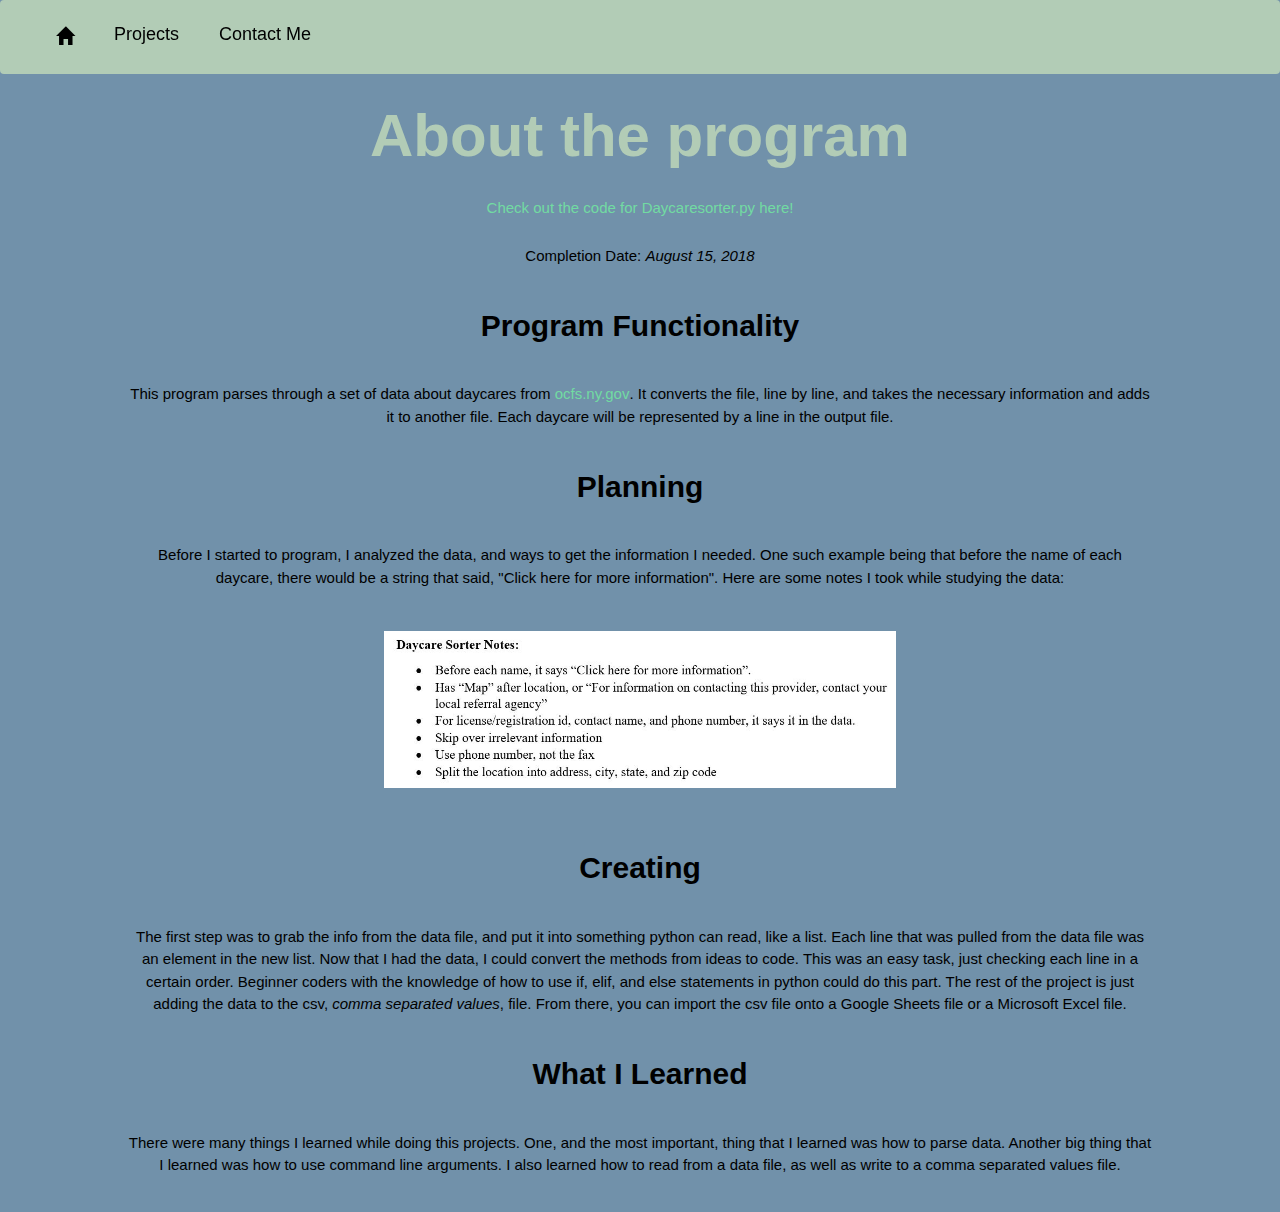
==== daycaresorter.html @ 916dd867 "Added all files" ====
<!DOCTYPE html>
<html>
<head>
	<title>Day Care Sorter</title>
	<link rel="stylesheet" href="https://maxcdn.bootstrapcdn.com/bootstrap/3.3.7/css/bootstrap.min.css">
	<link rel="stylesheet" type="text/css" href="bootstrap.css">
	<link rel="stylesheet" type="text/css" href="draft.css">
</head>
<body id="main">

	<div class="position-fixed">
		<nav class="navbar" id="bar-color">
			<ul>
				<a class="navbar-brand float-left" id="bar-item-color" href="draft.html"><span class="glyphicon glyphicon-home" aria-hidden="true"></span></a>
				<div class="dropdown navbar-brand float-left nav-dropdown">
					<a class="dropbtn" href="#projects">Projects</a>
					<div class="dropdown-content">
						<a href="minesweeper.html" class="extra-small">Minesweeper</a>
						<a href="daycaresorter.html" class="extra-small">Daycaresorter</a>
						<a href="pokerhand.html" class="extra-small">Pokerhand</a>
						<a href="website.html" class="extra-small">Website</a>
					</div>
				</div>
				<a class="navbar-brand float-left nav-anchor nav-item-color" onclick="openNav()">Contact Me</a>
			</ul>
		</nav>
	</div>
	<div id="mySidenav" class="sidenav">
		<a href="javascript:void(0)" class="closebtn" onclick="closeNav()">&times;</a>
		<a href="https://www.instagram.com/kyle_gwon">Instagram</a>
		<a href="mailto:kylegwon@gmail.com">Email</a>
		<a href="https://github.com/KyleGwon?tab=repositories">Github</a>
	</div>
	<div class="end">
		<center><h1 class="bigger special-padding cust-offset" id="heading">About the program</h1></center>
		<div class="small normal python-padding"><center><a href="https://github.com/KyleGwon/Daycares/blob/master/Daycaresorter.py" id="bright-special" class="underline-animation">Check out the code for Daycaresorter.py here!</a></center></div>
		<center><p class="small normal python-padding">Completion Date: <i>August 15, 2018</i></p></center>
		<center><p class="heading heading-padding">Program Functionality</p>
			<p class="small normal">This program parses through a set of data about daycares from <a href="https://www.ocfs.ny.gov/main/childcare/ccfs_template.asp" id="bright-special" class="underline-animation">ocfs.ny.gov</a>. It converts the file, line by line, and takes the necessary information and adds it to another file. Each daycare will be represented by a line in the output file.</p>
			<p class="heading heading-padding">Planning</p>
				<p class="small normal">Before I started to program, I analyzed the data, and ways to get the information I needed. One such example being that before the name of each daycare, there would be a string that said, "Click here for more information". Here are some notes I took while studying the data:</p>
				<img class="images" src="daycare-sorter-notes.JPG">
			<p class="heading heading-padding">Creating</p>
				<p class="small normal">The first step was to grab the info from the data file, and put it into something python can read, like a list. Each line that was pulled from the data file was an element in the new list. Now that I had the data, I could convert the methods from ideas to code. This was an easy task, just checking each line in a certain order. Beginner coders with the knowledge of how to use if, elif, and else statements in python could do this part. The rest of the project is just adding the data to the csv, <i>comma separated values</i>, file. From there, you can import the csv file onto a Google Sheets file or a Microsoft Excel file.</p>
			<p class="heading heading-padding">What I Learned</p>
				<p class="small normal">There were many things I learned while doing this projects. One, and the most important, thing that I learned was how to parse data. Another big thing that I learned was how to use command line arguments. I also learned how to read from a data file, as well as write to a comma separated values file.</p>
		</center>
	</div>
	<script src="https://code.jquery.com/jquery-3.3.1.js"></script>
	<script src="https://stackpath.bootstrapcdn.com/bootstrap/4.1.3/js/bootstrap.js"></script>
	<script>
	function openNav() {
		document.getElementById("mySidenav").style.width = "225px";
		document.getElementById("main").style.marginLeft = "225px";
		document.getElementById("main").style.transition = "all 0.5s";
}

	function closeNav() {
		document.getElementById("mySidenav").style.width = "0";
		document.getElementById("main").style.marginLeft= "0";
}
	</script>
</body>
</html>
---- draft.css ----
/*BOOTSTRAP*/
.navbar {
	position: relative;
	display: -ms-flexbox;
	display: flex;
	-ms-flex-wrap: wrap;
	flex-wrap: wrap;
	-ms-flex-align: center;
	align-items: center;
	-ms-flex-pack: justify;
	margin: 0px auto 0px auto;
	padding-top: 10px;
	padding-bottom: 12px;
	background-color: black;
	line-height: 1.5;
}
.navbar-brand {
	display: inline-block !important;
	margin-right: 1rem !important;
	font-size: 1.25rem;
	line-height: inherit;
	white-space: nowrap;
	color: black;
	font-size: 18px;
}
.btn {
	display: inline-block;
	font-weight: 400;
	text-align: center;
	white-space: nowrap;
	vertical-align: middle;
	-webkit-user-select: none;
	-moz-user-select: none;
	-ms-user-select: none;
	user-select: none;
	border: 1px solid transparent;
	padding: 0.375rem 0.75rem;
	font-size: 1rem;
	line-height: 1.5;
	border-radius: 0.25rem !important;
	transition: color 0.15s ease-in-out, background-color 0.15s ease-in-out, border-color 0.15s ease-in-out, box-shadow 0.15s ease-in-out;
	max-height: 42px
}
a {
	border-radius: 0.25rem;
}
.navbar-brand:hover, .btn:hover {
	background: none;
	color: white !important;
	border-radius: 10px !important;
	transition-property: none !important;
	cursor: pointer !important;
}
.navbar-brand:hover, .navbar-brand:focus {
	text-decoration: none;
}
.position-fixed {
	position: fixed !important;
	z-index: 1020;
	width: 100%;
}
@media (min-width: 768px) {
	.col-md {
		-ms-flex-preferred-size: 0;
		flex-basis: 0;
		-ms-flex-positive: 1;
		flex-grow: 1;
		max-width: 100%;
	}
	.col-md-auto {
		-ms-flex: 0 0 auto;
		flex: 0 0 auto;
		width: auto;
		max-width: none;
	}
	.col-md-1 {
		-ms-flex: 0 0 8.333333%;
		flex: 0 0 8.333333%;
		max-width: 8.333333%;
	}
	.col-md-2 {
		-ms-flex: 0 0 16.666667%;
		flex: 0 0 16.666667%;
		max-width: 16.666667%;
	}
	.col-md-3 {
		-ms-flex: 0 0 25%;
		flex: 0 0 25%;
		max-width: 25%;
	}
	.col-md-4 {
		-ms-flex: 0 0 33.333333%;
		flex: 0 0 33.333333%;
		max-width: 33.333333%;
	}
	.col-md-5 {
		-ms-flex: 0 0 41.666667%;
		flex: 0 0 41.666667%;
		max-width: 41.666667%;
	}
	.col-md-6 {
		-ms-flex: 0 0 50%;
		flex: 0 0 50%;
		max-width: 50%;
	}
	.col-md-7 {
		-ms-flex: 0 0 58.333333%;
		flex: 0 0 58.333333%;
		max-width: 58.333333%;
	}
	.col-md-8 {
		-ms-flex: 0 0 66.666667%;
		flex: 0 0 66.666667%;
		max-width: 66.666667%;
	}
	.col-md-9 {
		-ms-flex: 0 0 75%;
		flex: 0 0 75%;
		max-width: 75%;
	}
	.col-md-10 {
		-ms-flex: 0 0 83.333333%;
		flex: 0 0 83.333333%;
		max-width: 83.333333%;
	}
	.col-md-11 {
		-ms-flex: 0 0 91.666667%;
		flex: 0 0 91.666667%;
		max-width: 91.666667%;
	}
	.col-md-12 {
		-ms-flex: 0 0 100%;
		flex: 0 0 100%;
		max-width: 100%;
	}
	.order-md-first {
		-ms-flex-order: -1;
		order: -1;
	}
	.order-md-last {
		-ms-flex-order: 13;
		order: 13;
	}
	.order-md-0 {
		-ms-flex-order: 0;
		order: 0;
	}
	.order-md-1 {
		-ms-flex-order: 1;
		order: 1;
	}
	.order-md-2 {
		-ms-flex-order: 2;
		order: 2;
	}
	.order-md-3 {
		-ms-flex-order: 3;
		order: 3;
	}
	.order-md-4 {
		-ms-flex-order: 4;
		order: 4;
	}
	.order-md-5 {
		-ms-flex-order: 5;
		order: 5;
	}
	.order-md-6 {
		-ms-flex-order: 6;
		order: 6;
	}
	.order-md-7 {
		-ms-flex-order: 7;
		order: 7;
	}
	.order-md-8 {
		-ms-flex-order: 8;
		order: 8;
	}
	.order-md-9 {
		-ms-flex-order: 9;
		order: 9;
	}
	.order-md-10 {
		-ms-flex-order: 10;
		order: 10;
	}
	.order-md-11 {
		-ms-flex-order: 11;
		order: 11;
	}
	.order-md-12 {
		-ms-flex-order: 12;
		order: 12;
	}
	.offset-md-0 {
		margin-left: 0;
	}
	.offset-md-1 {
		margin-left: 8.333333%;
	}
	.offset-md-2 {
		margin-left: 16.666667%;
	}
	.offset-md-3 {
		margin-left: 25%;
	}
	.offset-md-4 {
		margin-left: 33.333333%;
	}
	.offset-md-5 {
		margin-left: 41.666667%;
	}
	.offset-md-6 {
		margin-left: 50%;
	}
	.offset-md-7 {
		margin-left: 58.333333%;
	}
	.offset-md-8 {
		margin-left: 66.666667%;
	}
	.offset-md-9 {
		margin-left: 75%;
	}
	.offset-md-10 {
		margin-left: 83.333333%;
	}
	.offset-md-11 {
		margin-left: 91.666667%;
	}
}
.col-1, .col-2, .col-3, .col-4, .col-5, .col-6, .col-7, .col-8, .col-9, .col-10, .col-11, .col-12, .col,
.col-auto, .col-sm-1, .col-sm-2, .col-sm-3, .col-sm-4, .col-sm-5, .col-sm-6, .col-sm-7, .col-sm-8, .col-sm-9, .col-sm-10, .col-sm-11, .col-sm-12, .col-sm,
.col-sm-auto, .col-md-1, .col-md-2, .col-md-3, .col-md-4, .col-md-5, .col-md-6, .col-md-7, .col-md-8, .col-md-9, .col-md-10, .col-md-11, .col-md-12, .col-md,
.col-md-auto, .col-lg-1, .col-lg-2, .col-lg-3, .col-lg-4, .col-lg-5, .col-lg-6, .col-lg-7, .col-lg-8, .col-lg-9, .col-lg-10, .col-lg-11, .col-lg-12, .col-lg,
.col-lg-auto, .col-xl-1, .col-xl-2, .col-xl-3, .col-xl-4, .col-xl-5, .col-xl-6, .col-xl-7, .col-xl-8, .col-xl-9, .col-xl-10, .col-xl-11, .col-xl-12, .col-xl,
.col-xl-auto {
	position: relative;
	width: 100%;
	min-height: 1px;
	padding-right: 15px;
	padding-left: 15px;
}
.my-auto {
	margin-top: auto;
	margin-bottom: auto;
}
.row {
	display: -ms-flexbox;
	display: flex;
	-ms-flex-wrap: wrap;
	flex-wrap: wrap;
	margin-right: -15px;
	margin-left: -15px;
}
.glyphicon {
	position:relative;
	top:1px;
	display:inline-block;
	line-height:1;
	-webkit-font-smoothing:antialiased;
	-moz-osx-font-smoothing:grayscale
}








/*BOOTSTRAP*/
html {
	scroll-behavior: smooth;
}
html a {
	text-decoration: none !important;
}
.home-padding {
	padding-top: none;
	padding-right: 20px;
	padding-left: 20px;
}
.paragraph-padding {
	padding-top: 75px;
	padding-right: 50px;
	padding-left: 50px;
}
#bright-special {
	color: #71dba2 !important;
	text-decoration: none !important;
}
#bright-special:before {
	background-color: #71dba2;
}
#dark-special {
	color: #577A3A;
	text-decoration: none !important;
}
#dark-special:before {
	background-color: #577A3A;
}
#name {
	color: #b2ccb6;
}
#heading {
	font-weight: 650;
	color: #b2ccb6;
}
.bigger {
	font-size: 60px !important;
}
.small {
	font-size: 15px !important;
}
.extra-small {
	font-size: 10px !important;
}
body {
	background-color: #7191aa;
	color: black;
}
.unique {
	float: left;
	padding-top: 5%;
	padding-bottom: 5%;
	padding-left: 5%;
	padding-right: 5%;
	line-height: 125%;
}
.project-heading {
	font-size: 30px;
	min-height: 48px;
}
.float-left {
	float: left !important;
}
.test {
	padding-top: 17% !important;
}
.blue {
	background-color: #7191aa;
}
.blue-color {
	color: #7191aa;
}
.white {
	background-color: white;
}
.white-color {
	color: white;
}
.black-color {
	color: black;
}
.cust-offset-first {
	padding-top: 196px;
	margin: 0px !important;
}
.cust-offset {
	padding-top: 74px;
	margin: 0px !important;
}
.about-me-padding {
	padding-top: 86px;
	padding-bottom: 32px;
}
.coding-background-padding {
	padding-top: 86px;
	padding-bottom: 62px;
}
.projects-padding {
	padding-top: 60px;
	padding-bottom: 60px;
}
.project-row-padding {
	padding-top: 53.2px;
}
.contact {
	float: right;
	font-size: 1.15rem;
}
.learn-more {
	margin-top: 40px;
	color: black;
	font-size: 1.5rem;
	border-radius: 10px !important;
}
.float-right {
	float: right;
}
a:focus {
	color: black;
}
.dropbtn {
	display: inline-block !important;
	/*font-size: 2rem !important;*/
	background-color: rgba(0, 0, 0, 0);
	color: black;
	border: none;
	line-height: inherit;
	white-space: nowrap;
	padding: 0px !important;
	}
.dropbtn:hover {
	color: white !important;
}

/* The container <div> - needed to position the dropdown content */
.dropdown {
	position: relative;
	display: inline-block;
}

/* Dropdown Content (Hidden by Default) */
.dropdown-content {
	display: none;
	position: absolute;
	background-color: #f9f9f9;
	min-width: 100px;
	max-width: 130px;
	box-shadow: 0px 8px 16px 0px rgba(0,0,0,0.2);
	z-index: 1;
/*below is from https://stackoverflow.com/questions/38419705/position-dropdown-button-and-dropdown-menu-in-center*/
	left: 50%;
	right: auto;
	text-align: center;
	transform: translate(-50%, 0);
	margin-top: 15px;
}

/* Links inside the dropdown */
.dropdown-content a {
	color: black;
	padding: 12px 16px;
	text-decoration: none;
	display: block;
}

/* Change color of dropdown links on hover */
.dropdown-content a:hover {background-color: #f1f1f1}

/* Show the dropdown menu on hover */
.dropdown:hover .dropdown-content {
	display: block;
}

/* Change the background color of the dropdown button when the dropdown content is shown */
.dropdown:hover .dropbtn {
	color: white !important;
	border-radius: 10px !important;
	transition-property: none !important;
	cursor: pointer !important;
}
.derp {
	transition-duration: 2s;
}
.derp-btn-1 {
	color: black;
	background-color: white;
}
.derp-btn-1:hover {
	color: white;
	background-color: black;
	padding: 10px;
}
.button {
	background-color: #4CAF50; /* Green */
	border: none;
	color: white;
	padding: 16px 32px;
	text-align: center;
	text-decoration: none;
	display: inline-block;
	font-size: 16px;
	margin: 4px 2px;
	-webkit-transition-duration: 0.4s; /* Safari */
	transition-duration: 2s;
	cursor: pointer;
}

.button1 {
	background-color: white; 
	color: black; 
	border: 2px solid #4CAF50;
}

.button1:hover {
	background-color: #4CAF50;
	color: white;
}
.portrait-text {
	font-size: 100px;
	margin: 0px !important;
}
.portrait {
	bottom: -74px;
	position: absolute;
	height: 441px;
	right: 0;
	padding-right: 26%;
}
.cust-container {
	padding-left: 2.5% !important;
	padding-right: 2.5% !important;
}
.portrait-text-center {
	align-items: center;
	justify-content: center;
}
.nav-anchor {
	padding-top: 18px !important;
}
.nav-dropdown {
	padding-top: 9.5px !important;
}
.portrait-test {
	vertical-align: center;
	height: 200px;
	position: absolute;
	bottom: -100px;
}
.heading {
	font-weight: bold;
	font-size: 3rem;
}
.heading-padding {
	padding-top: 2%;
	padding-bottom: 2%;
}
.normal {
	font-size: 15px;
	padding-left: 10%;
	padding-right: 10%;
	width: 100%
}
.images {
	margin: 2.5%;
	width: 40%;
	transition: width 1s ease;
}
.images:hover {
	transition: width 1s ease;
	width: 60%;
}
.learn-more:hover {
	background-color: black;
}
#bar-color {
	background-color: #b2ccb6;
}
#bar-item-color, .nav-item-color {
	color: black;
	line-height: 1rem;
}
.expand-image {
	padding: 5%;
	width: 100px;
}

.underline-animation {
	position: relative;
	display: inline-block !important;
	transition: color 0.1s,background-color 0.1s,padding 0.2s ease-in;
}
.underline-animation::before {
	content: "";
	position: absolute;
	bottom: 2px;
	left: 0;
	height: 2px;
	width: 100%;
	background-color: #fff;
	transform-origin: middle top;
	transform: scale(0, 1);
	transition: color 0.1s,transform 0.5s ease-out;
}
.underline-animation:hover::before, .underline-animation:focus::before {
	transform: scale(1, 1);
}
.projects-picture {
	height: 200px;
	transition: height 0.2s;
}
.projects-picture:hover {
	height: 225px;
	transition: height 0.2s;
}
.sub-heading {
	font-size: 20px;
	font-weight: 450;
}
.row-padding {
	padding-top: 3%;
}
#special {
	color: #71dba2;
}
.end {
	padding-bottom: 25px;
}
.special-padding {
	padding-top: 100px;
}
/*.sidenav {
	height: 100%;
	width: 0;
	position: fixed;
	z-index: 1;
	top: 0;
	left: 0;
	background-color: black;
	overflow-x: hidden;
	transition: 0.3s;
	padding-top: 75px;
}
.sidenav a {
	padding-top: 10px;
	padding-left: 5px;
	padding-bottom: 10px;
	display: block;
	transition: 0.2s;
	font-size: 75px;
}
.sidenav a:hover {
	color: white;
}
.sidenav .close {
	position: absolute;
	bottom: 0;
	right: 20px;
	font-size: 25px;
	margin-left: 50px
}*/
.sidenav {
  height: 100%;
  width: 0;
  position: fixed;
  z-index: 1023;
  top: 0;
  left: 0;
  background-color: #111;
  overflow-x: hidden;
  transition: 0.5s;
  padding-top: 60px;
}

.sidenav a {
  padding: 8px 8px 8px 32px;
  text-decoration: none;
  font-size: 25px;
  color: #818181;
  display: block;
  transition: 0.3s;
}

.sidenav a:hover {
  color: #f1f1f1;
}

.sidenav .closebtn {
  position: absolute;
  top: 0;
  right: 25px;
  font-size: 36px;
  margin-left: 50px;
}
.python-padding {
	padding-top: 25px;
}
.about-me-picture {
	width: 350px;
}
.about-me-paragraph-top {
	padding-right: 400px;
}
.about-me-paragraph-bottom {
	padding-left: 400px;
}
.about-me-div {
	padding: 50px;
}
@media (min-width: 1920px){
	
	.paragraph-padding {
		padding-left: 100px;
		padding-right: 100px;
	}
	.about-me-padding {
		padding-top: 70px;
		padding-bottom: 70px;
	}
	.about-me-picture {
		width: 450px;
		padding-top: 50px;
	}
	.coding-background-padding {
		padding-top: 80px;
		padding-bottom: 120px;
	}
	.cust-offset-first {
		padding-top: 239px;
	}
	#special-btn {
		margin-bottom: 239px;
	}
	.cust-offset {
		padding-top: 74;
	}
	.portrait-text {
		font-size: 150px;
	}
	.portrait {
		height: 700px;
		padding-right: 110px;
	}
	.extra-small {
		font-size: 12px !important;
	}
	.small {
		font-size: 30px !important;
	}
	.bigger {
		font-size: 90px !important;
	}
	.dropdown-content {
		margin-top: 13px !important;
	}
	.heading-padding {
		padding-top: 80px;
		padding-bottom: 80px;
	}
	.heading {
		font-size: 4.5rem;
	}
	.sub-heading {
		font-size: 30px;
	}
	.function-text {
		font-size: 23px;
	}
	.end {
		padding-bottom: 50px;
	}
	.special-padding {
		padding-top: 135px;
	}
	.underline-animation:hover::before, .underline-animation:focus::before {
		transform: scale(1, 1.75);
	}
	.project-row-padding {
		padding-bottom: 50px;
	}
	.projects-picture {
		height: 300px;
	}
	.projects-picture:hover {
		height: 350px;
	}
	.about-me-paragraph-top {
		padding-right: 470px;
	}
	.about-me-paragraph-bottom {
		padding-left: 470px;
	}
	.about-me-div {
		padding: 100px;
	}
}
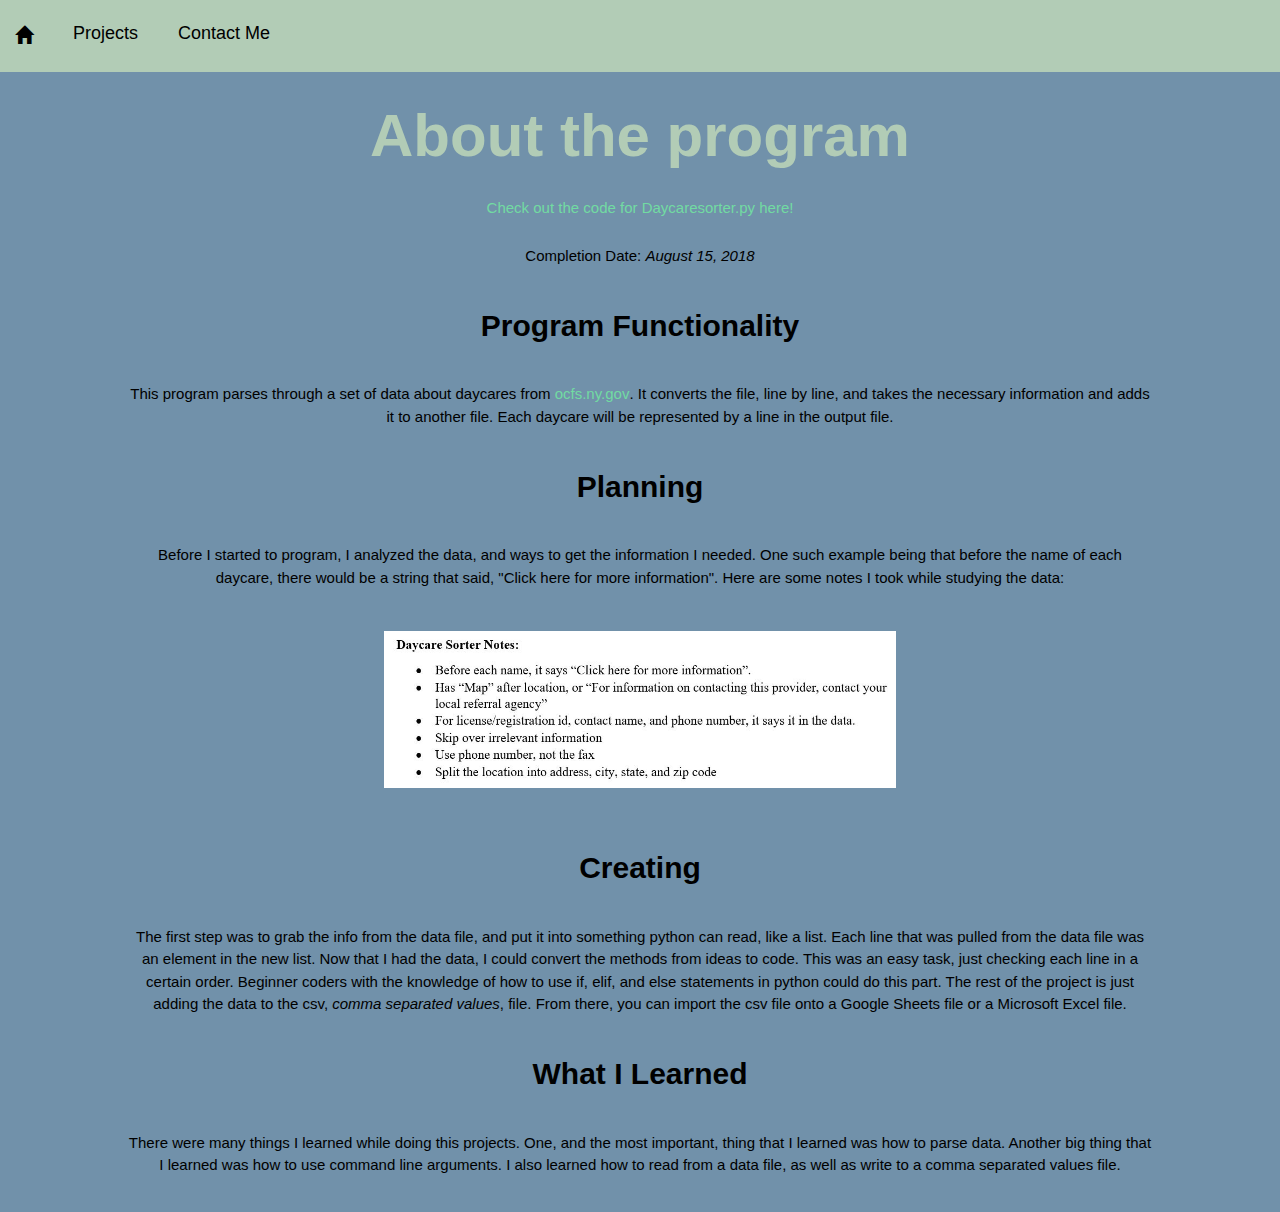
==== commit 1d258102: "multiple changes" ====
--- a/daycaresorter.html
+++ b/daycaresorter.html
@@ -7,11 +7,11 @@
 	<link rel="stylesheet" type="text/css" href="draft.css">
 </head>
 <body id="main">
-
+	<div class="blue">
 	<div class="position-fixed">
 		<nav class="navbar" id="bar-color">
 			<ul>
-				<a class="navbar-brand float-left" id="bar-item-color" href="draft.html"><span class="glyphicon glyphicon-home" aria-hidden="true"></span></a>
+				<a class="navbar-brand float-left" id="bar-item-color" href="https://kylegwon.github.io/"><span class="glyphicon glyphicon-home" aria-hidden="true"></span></a>
 				<div class="dropdown navbar-brand float-left nav-dropdown">
 					<a class="dropbtn" href="#projects">Projects</a>
 					<div class="dropdown-content">
@@ -46,6 +46,7 @@
 				<p class="small normal">There were many things I learned while doing this projects. One, and the most important, thing that I learned was how to parse data. Another big thing that I learned was how to use command line arguments. I also learned how to read from a data file, as well as write to a comma separated values file.</p>
 		</center>
 	</div>
+	</div>
 	<script src="https://code.jquery.com/jquery-3.3.1.js"></script>
 	<script src="https://stackpath.bootstrapcdn.com/bootstrap/4.1.3/js/bootstrap.js"></script>
 	<script>
--- a/draft.css
+++ b/draft.css
@@ -277,6 +277,20 @@
 html a {
 	text-decoration: none !important;
 }
+ul {
+	padding: 0;
+}
+li {
+	text-align: center !important;
+}
+nav {
+	border: none !important;
+	border-radius: 0 !important;
+}
+.no-bullet {
+	list-style-type: none;
+	text-align: center;
+}
 .home-padding {
 	padding-top: none;
 	padding-right: 20px;
@@ -318,7 +332,6 @@
 	font-size: 10px !important;
 }
 body {
-	background-color: #7191aa;
 	color: black;
 }
 .unique {
@@ -359,7 +372,7 @@
 	margin: 0px !important;
 }
 .cust-offset {
-	padding-top: 74px;
+	padding-top: 72px;
 	margin: 0px !important;
 }
 .about-me-padding {
@@ -405,6 +418,7 @@
 	}
 .dropbtn:hover {
 	color: white !important;
+	background-color: rgba(0, 0, 0, 0) !important;
 }
 
 /* The container <div> - needed to position the dropdown content */
@@ -681,6 +695,17 @@
 .about-me-div {
 	padding: 50px;
 }
+.navbar-default .navbar-toggle, .navbar-default .navbar-toggle:hover, .navbar-default .navbar-toggle:focus{
+	background-color: rgba(0, 0, 0, 0) !important;
+	border: none;
+}
+.navbar-collapse {
+	border: none;
+	box-shadow: none;
+}
+.hide-item {
+	display: none;
+}
 @media (min-width: 1920px){
 	
 	.paragraph-padding {
@@ -767,4 +792,40 @@
 	.about-me-div {
 		padding: 100px;
 	}
-}+}
+@media (max-width: 1200px){
+	.portrait {
+		display: none !important;
+	}
+}
+@media (max-width: 950px){
+	.about-me-picture {
+		display: none;
+	}
+	.about-me-paragraph-top, .about-me-paragraph-bottom {
+		margin: 0;
+		padding: 0;
+	}
+}
+@media (max-width: 768px){
+	 .project-row-padding {
+	 	padding-top: 0;
+	 }
+	 li, a {
+		width: 100%;
+	}
+	.hide-item {
+		display: block;
+		vertical-align: center;
+	}
+	.hide-home {
+		visibility: hidden !important;
+	}
+	.cust-offset {
+		padding-top: 70px;
+	}
+}
+@media (max-width: 576px){
+	.portrait-text {
+		font-size: 75px;
+	}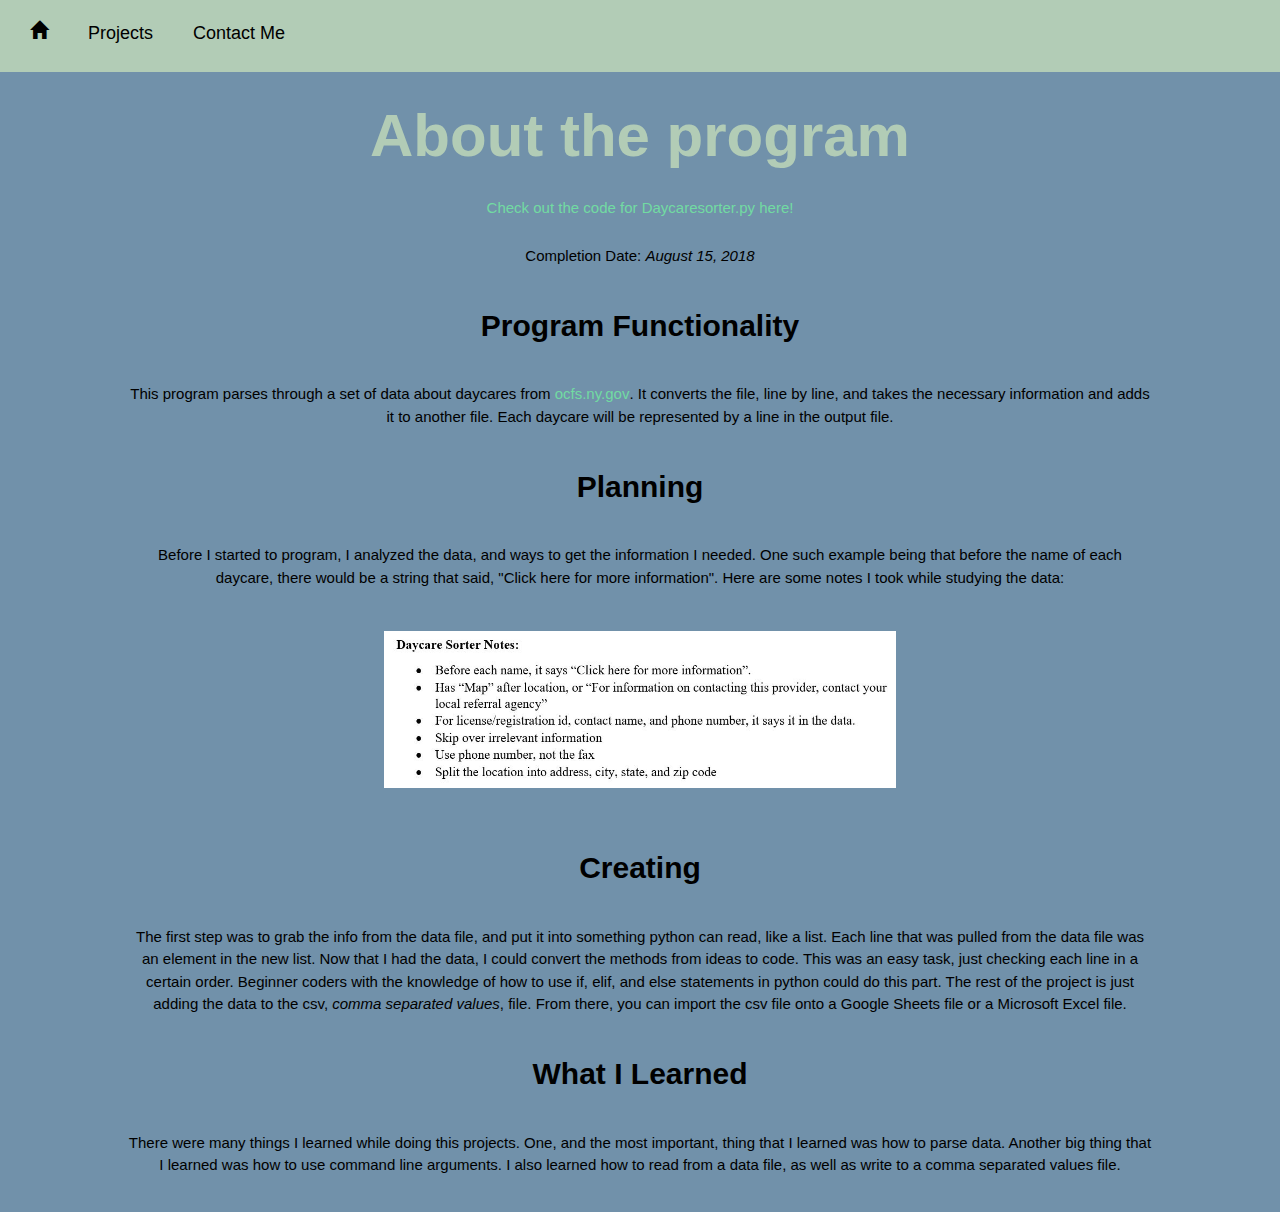
==== commit dc5d3872: "Updated multiple files" ====
--- a/daycaresorter.html
+++ b/daycaresorter.html
@@ -2,27 +2,37 @@
 <html>
 <head>
 	<title>Day Care Sorter</title>
+	<link rel="stylesheet" type="text/css" href="normalize.css">
 	<link rel="stylesheet" href="https://maxcdn.bootstrapcdn.com/bootstrap/3.3.7/css/bootstrap.min.css">
 	<link rel="stylesheet" type="text/css" href="bootstrap.css">
 	<link rel="stylesheet" type="text/css" href="draft.css">
+	<meta name="viewport" content="width=device-width, initial-scale=1">
 </head>
 <body id="main">
 	<div class="blue">
 	<div class="position-fixed">
-		<nav class="navbar" id="bar-color">
-			<ul>
-				<a class="navbar-brand float-left" id="bar-item-color" href="https://kylegwon.github.io/"><span class="glyphicon glyphicon-home" aria-hidden="true"></span></a>
-				<div class="dropdown navbar-brand float-left nav-dropdown">
-					<a class="dropbtn" href="#projects">Projects</a>
-					<div class="dropdown-content">
-						<a href="minesweeper.html" class="extra-small">Minesweeper</a>
-						<a href="daycaresorter.html" class="extra-small">Daycaresorter</a>
-						<a href="pokerhand.html" class="extra-small">Pokerhand</a>
-						<a href="website.html" class="extra-small">Website</a>
-					</div>
-				</div>
-				<a class="navbar-brand float-left nav-anchor nav-item-color" onclick="openNav()">Contact Me</a>
-			</ul>
+		<nav class="navbar navbar-default" id="bar-color">
+			<center><button type="button" class="navbar-toggle collapsed" data-toggle="collapse" data-target="#collapse" aria-expanded="false">
+				<span class="sr-only">Toggle navigation</span>
+				<span class="icon-bar"></span>
+				<span class="icon-bar"></span>
+				<span class="icon-bar"></span>
+			</button></center>
+			<div class="collapse navbar-collapse" id="collapse">
+				<ul class="nav no-bullet">
+					<li class="nav-item"><a class="navbar-brand" id="bar-item-color" href="https://kylegwon.github.io/"><span class="hide-item">Home</span><span class="glyphicon glyphicon-home hide-home"></span></a></li>
+					<li class="dropdown navbar-brand float-left nav-dropdown">
+						<a class="dropbtn" href="#projects">Projects</a>
+						<ul class="dropdown-content no-bullet">
+							<a href="minesweeper.html" class="extra-small">Minesweeper</a>
+							<a href="daycaresorter.html" class="extra-small">Daycaresorter</a>
+							<a href="pokerhand.html" class="extra-small">Pokerhand</a>
+							<a href="website.html" class="extra-small">Website</a>
+						</ul>
+					</li>
+					<li><a class="navbar-brand float-left nav-anchor nav-item-color" onclick="openNav()">Contact Me</a></li>
+				</ul>
+			</div>
 		</nav>
 	</div>
 	<div id="mySidenav" class="sidenav">
--- a/draft.css
+++ b/draft.css
@@ -420,7 +420,9 @@
 	color: white !important;
 	background-color: rgba(0, 0, 0, 0) !important;
 }
-
+.dropbtn:focus {
+	background-color: rgba(0, 0, 0, 0) !important;
+}
 /* The container <div> - needed to position the dropdown content */
 .dropdown {
 	position: relative;
@@ -706,6 +708,9 @@
 .hide-item {
 	display: none;
 }
+.black {
+	color: black;
+}
 @media (min-width: 1920px){
 	
 	.paragraph-padding {
@@ -816,16 +821,24 @@
 	}
 	.hide-item {
 		display: block;
-		vertical-align: center;
 	}
 	.hide-home {
 		visibility: hidden !important;
 	}
 	.cust-offset {
 		padding-top: 70px;
+	}
+	.images, .images:hover {
+		width: 90%;
+	}
+	.underline-animation::before {
+		width: 0;
 	}
 }
 @media (max-width: 576px){
 	.portrait-text {
 		font-size: 75px;
+	}
+	.images, .images:hover {
+		width: 95%;
 	}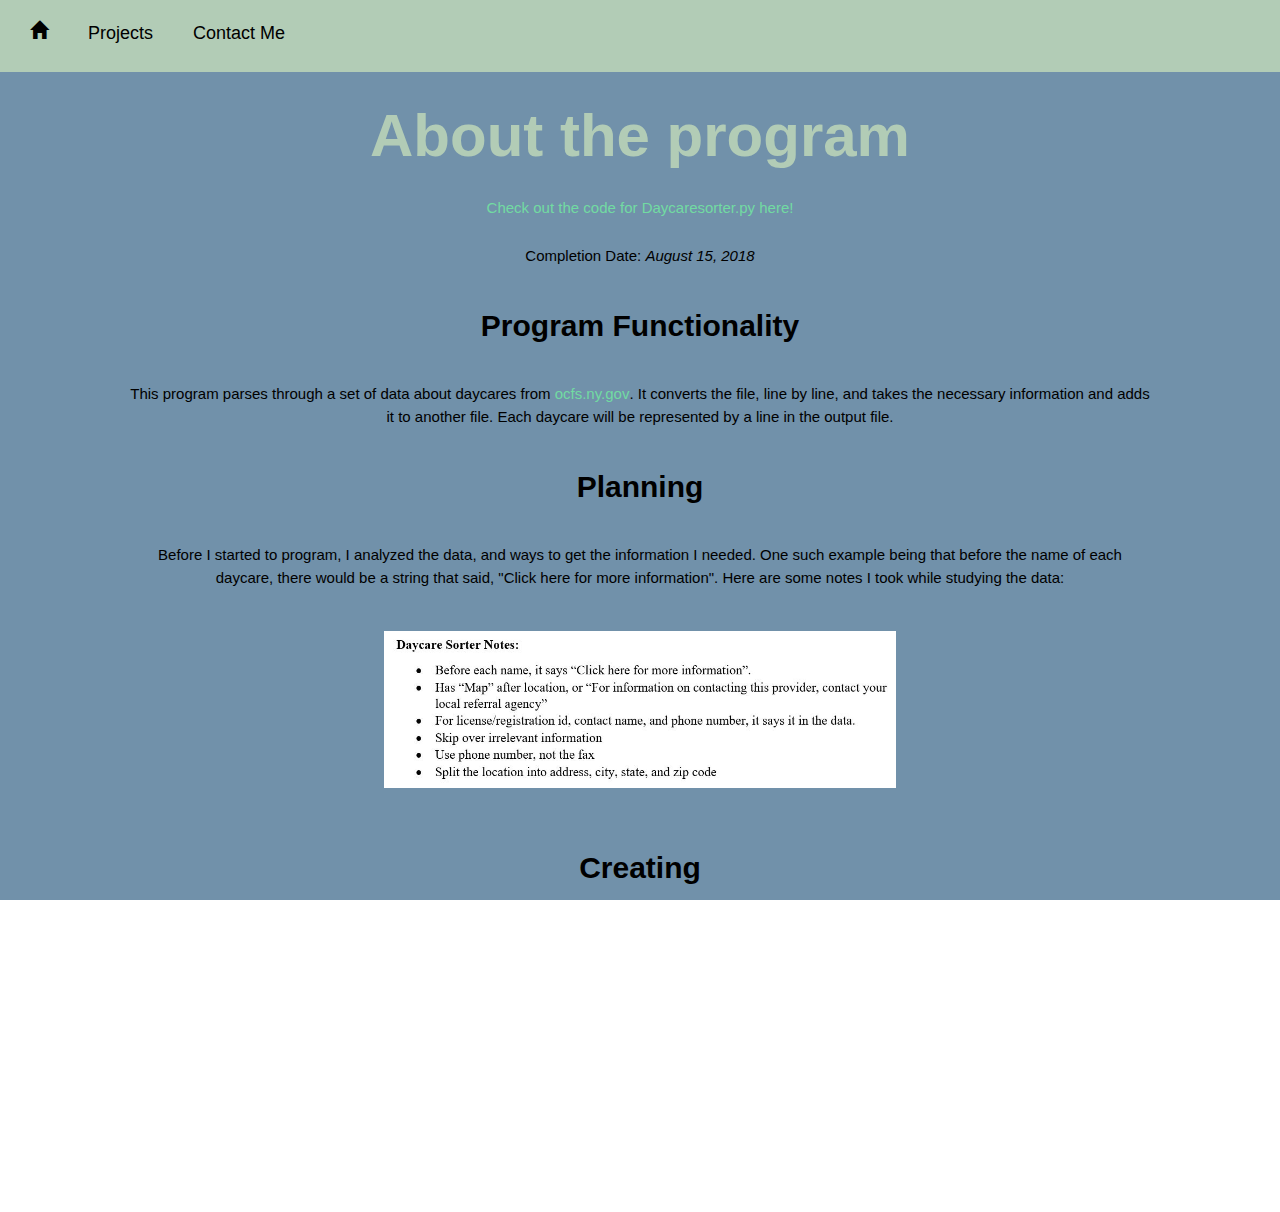
==== commit ffb2cbd7: "Added stock-market.html" ====
--- a/daycaresorter.html
+++ b/daycaresorter.html
@@ -26,8 +26,9 @@
 						<ul class="dropdown-content no-bullet">
 							<a href="minesweeper.html" class="extra-small">Minesweeper</a>
 							<a href="daycaresorter.html" class="extra-small">Daycaresorter</a>
-							<a href="pokerhand.html" class="extra-small">Pokerhand</a>
+							<a href="pokerhand.html" class="extra-small">Poker Hand</a>
 							<a href="website.html" class="extra-small">Website</a>
+							<a href="stock-market.html" class="extra-small">Stock Market</a>
 						</ul>
 					</li>
 					<li><a class="navbar-brand float-left nav-anchor nav-item-color" onclick="openNav()">Contact Me</a></li>
@@ -51,7 +52,7 @@
 				<p class="small normal">Before I started to program, I analyzed the data, and ways to get the information I needed. One such example being that before the name of each daycare, there would be a string that said, "Click here for more information". Here are some notes I took while studying the data:</p>
 				<img class="images" src="daycare-sorter-notes.JPG">
 			<p class="heading heading-padding">Creating</p>
-				<p class="small normal">The first step was to grab the info from the data file, and put it into something python can read, like a list. Each line that was pulled from the data file was an element in the new list. Now that I had the data, I could convert the methods from ideas to code. This was an easy task, just checking each line in a certain order. Beginner coders with the knowledge of how to use if, elif, and else statements in python could do this part. The rest of the project is just adding the data to the csv, <i>comma separated values</i>, file. From there, you can import the csv file onto a Google Sheets file or a Microsoft Excel file.</p>
+				<p class="small normal">The first step was to grab the info from the data file, and put it into something python can read, like a list. Each line that was pulled from the data file was an element in the new list. Now that I had the data, I could convert the methods from ideas to code. This was an easy task, just checking each line in a certain order. Almost anyone with the knowledge of how to use if, elif, and else statements in python could have done this section. The rest of the project is just adding the data to the csv, <i>comma separated values</i>, file. From there, you can export the csv file to a Google Sheets file or a Microsoft Excel file.</p>
 			<p class="heading heading-padding">What I Learned</p>
 				<p class="small normal">There were many things I learned while doing this projects. One, and the most important, thing that I learned was how to parse data. Another big thing that I learned was how to use command line arguments. I also learned how to read from a data file, as well as write to a comma separated values file.</p>
 		</center>
--- a/draft.css
+++ b/draft.css
@@ -271,6 +271,17 @@
 
 
 /*BOOTSTRAP*/
+
+
+
+
+html, body {
+	width: 100%;
+	height: 100%;
+	margin: 0px;
+	padding: 0px;
+	overflow-x: hidden;
+}
 html {
 	scroll-behavior: smooth;
 }
@@ -330,6 +341,15 @@
 }
 .extra-small {
 	font-size: 10px !important;
+}
+.indented {
+	margin: 2.5%;
+	margin-left: 10%;
+	float: none;
+	text-align: left;
+}
+.indented p {
+	text-align: left;
 }
 body {
 	color: black;
@@ -816,6 +836,9 @@
 	 .project-row-padding {
 	 	padding-top: 0;
 	 }
+	 .project-heading {
+	 	padding-top: 45px;
+	 }
 	 li, a {
 		width: 100%;
 	}
@@ -823,7 +846,7 @@
 		display: block;
 	}
 	.hide-home {
-		visibility: hidden !important;
+		display: none;
 	}
 	.cust-offset {
 		padding-top: 70px;
@@ -833,6 +856,21 @@
 	}
 	.underline-animation::before {
 		width: 0;
+	}
+	.cust-offset-first {
+		padding-top: 150px;
+	}
+	.learn-more:hover {
+		background-color: none;
+	}
+	.sidenav a {
+		font-size: 15px;
+	}
+	.hideitem {
+		padding: 30px !important;
+	}
+	.navbar-brand {
+		margin: 0px;
 	}
 }
 @media (max-width: 576px){
@@ -841,4 +879,6 @@
 	}
 	.images, .images:hover {
 		width: 95%;
-	}+	}
+	/* TESTING */
+}